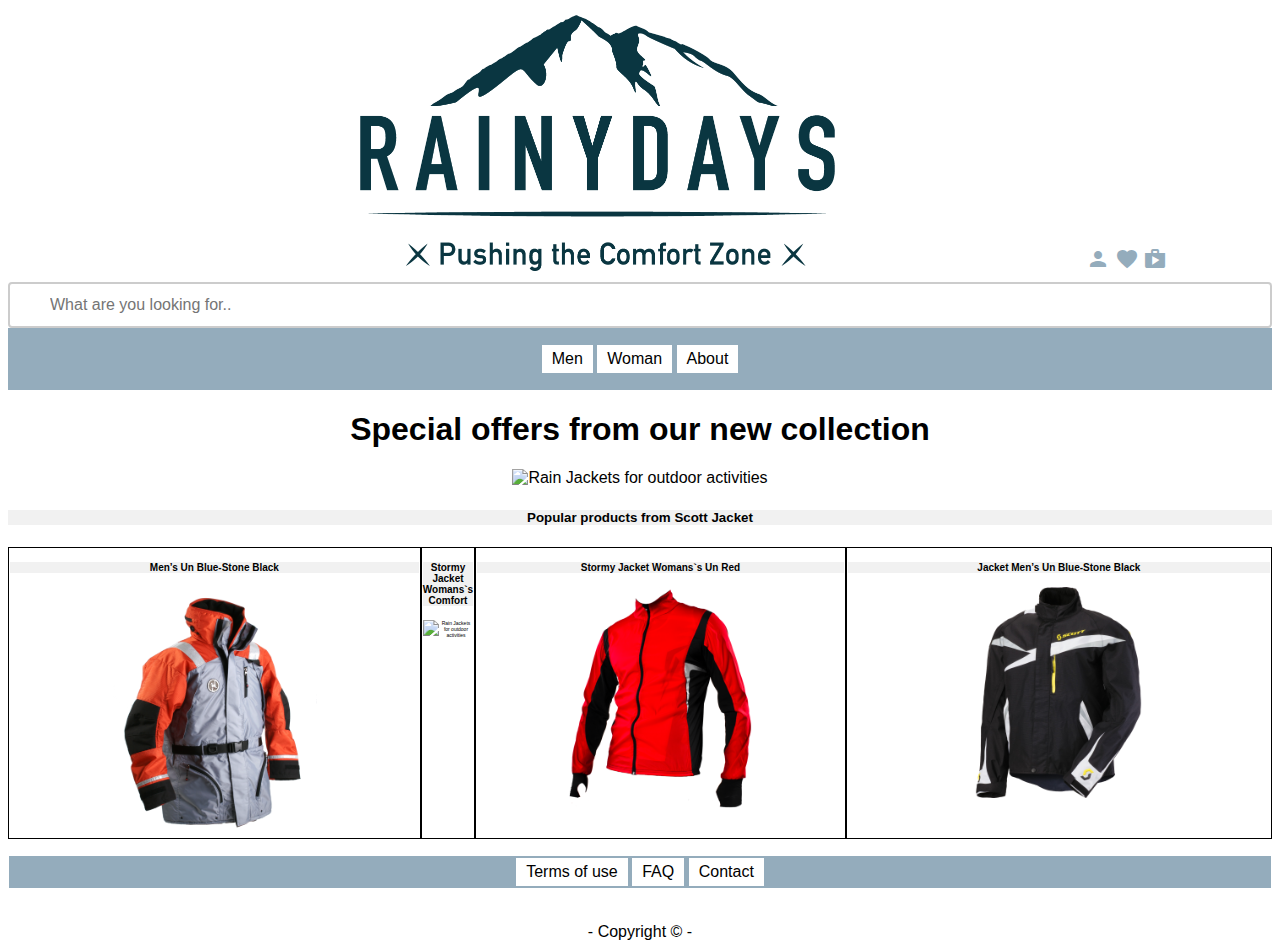
==== index.html @ ce3e81ce "zize image" ====
<!DOCTYPE html>
<html lang="en">
  <head>
    <meta charset="UTF-8" />
    <meta name="viewport" content="width=device-width, initial-scale=1.0" />
    <meta name="description" content="Outdoor Jackets - Pushing the comfort zone" />
    <title>Rainy Days</title>
    <link href="css/styles.css" rel="stylesheet">
    <link rel="stylesheet" href="https://fonts.googleapis.com/icon?family=Material+Icons">
  </head>
  <body>
    <div class="header">
    <header>
    <a href ="index.html" > <img src="./images/RainyDays_Logo.png" alt="Outdoor Jackets - Pushing the comfort zone" width="50%"></a>
    
    <i class="material-icons" style="font: size 26px;px; color:#94ACBC">person</i>
<i class="material-icons" style="font: size 26px;px;color:#94ACBC">favorite</i>
<i class="material-icons" style="font: size 26px;px;color:#94ACBC">shop

</i>

  </div> 
  </header>
  <form>
    <input type="text" name="search" placeholder="What are you looking for..">
    
  </form>
  
  <header class="border" width="80%">
    <nav>
        <ul>
          
          <li><a href="men.html" class="active">Men</a></li>
            <li><a href="woman.html" class="active">Woman</a></li>
            <li><a href="about.html" class="active">About</a></li>
           

        </ul>
    </nav>

      </header>
      <main>
          <h1>
              Special offers from our new collection
          </h1>
          
        <img src="./images/Home.jpg" alt="Rain Jackets for outdoor activities" width="75%">
      </div>

          <h5>
           
<p>Popular products from Scott Jacket</p>
          </h5>
          
          <div class="flex-container">
          <div><h4>Men’s Un Blue-Stone Black 
            </h4> <img src="./images/RainyDays_Jacket1.png" alt="Rain Jackets for outdoor activities" width="50%"></div>
          <div><h4>Stormy Jacket Womans`s Comfort 
            </h4> <img src="./images/RainyDays_Jacket2.png" alt="Rain Jackets for outdoor activities" width="50%"></div>
          <div><h4>Stormy Jacket Womans`s Un Red 
            </h4> <img src="./images/RainyDays_Jacket3.png" alt="Rain Jackets for outdoor activities" width="50%"></div>
          <div><h4>Jacket Men’s Un Blue-Stone Black 
            </h4> <img src="./images/RainyDays_Jacket4.png" alt="Rain Jackets for outdoor activities" width="50%"></div>
         
      </main>
      <nav>
<ul>
      <footer class="border" width="80%">
        
  
        <a href="#.html" class="active">Terms of use</a>
        <a href="#.html" class="active">FAQ</a>
        <a href="contact.html" class="active">Contact</a>
        
  
      </ul> 
    </nav>
    <br>
    - Copyright &copy; - 
      </footer>
  </body>
</html>
---- css/styles.css ----
body{
    background-color: white;
    font-family: 'Open Sans', Tahoma, Verdana, sans-serif;
    text-align: center;
    
      }
      
      .material-icons{
        
        object-position: right;

      }
      .header {
        background-color: white;
        background-image: cover;
        padding: 2px;
        text-align: center;
        border: 0px;
        border-color: black;
      }
      .flex-container {
        display: flex;
        background-color: black;
      }
      
      .flex-container > div {
        background-color: white;
        margin: 1px;
        padding: 1px;
        font-size: 5px;
      }
      

.h1{
    font-family: 'Open Sans', Arial, Helvetica, sans-serif, Verdana;
    color: black;
    text-align: center;
    border-color: goldenrod;
    border: 2px;
   
   
}
h2{ 
    font-family: 'Open Sans', Arial, Helvetica, sans-serif;
    color: black;
    text-align: center;
    font-size: small;
    
}
h3{ 
    font-family: 'Open Sans', Arial, Helvetica, sans-serif, Verdana;
    color: red;
    text-align: center;
    font-size: medium;
    border: 2px;
    border-color: black;

}

h4{ 
    font-family: 'Open Sans', Arial, Helvetica, sans-serif, Verdana;
    background-color: white;
    border: 4px;
    border-color: black;
    font-size: x-small;
    background-color: #f1f1f1;
    

}

h5{
    font-family: 'Open Sans', Arial, Helvetica, sans-serif, Verdana;
    text-align: center;
    font-size: smaller;
    border: 4px;
    border-color: black;
    background-color: #f1f1f1;
}
nav li{
    display: inline-block;
    text-decoration-style: solid;
    border-color: black;
    background-color: white;
    
    

}
a:link, a:visited {
    background-color: white;
    color: black;
    border: 0px solid black;
    padding: 5px 10px;
    text-align: center;
    text-decoration: none;
    display: inline-block;
  }
  
  a:hover, a:active {
    
    color: grey;
    
    text-decoration: underline;
  }

nav ul{
    padding: 1px;
    border: 0px;
    text-size-adjust: x-small;
   
    

}

footer{
    text-align: center;
    text-size-adjust: x-small;
    padding: 2px;
}
.border{
    background-color: #94ACBC;
    border: 2px;
    border-color: black;
    text-decoration-thickness: small;
    align-content: center;
    
    
}
* {
    box-sizing: border-box;
  }
  
  input[type=text], select, textarea {
    width: 100%;
    padding: 12px;
    border: 1px solid lightblue;
    border-radius: 4px;
    resize: vertical;
  }
  
  label {
    padding: 12px 12px 12px 0;
    display: inline-block;
  }
  
  input[type=submit] {
    background-color: #04AA6D;
    color: white;
    padding: 12px 20px;
    border: none;
    border-radius: 4px;
    cursor: pointer;
    float: right;
  }
  
  input[type=submit]:hover {
    background-color: #45a049;
  }
  
  .container {
    border-radius: 5px;
    background-color: #f2f2f2;
    padding: 20px;
  }
  
  
    input[type=text] {
        width: 100%;
        box-sizing: border-box;
        border: 2px solid #ccc;
        border-radius: 4px;
        font-size: 16px;
        background-color: white;
        background-image: url('searchicon.png');
        background-position: 10px 10px; 
        background-repeat: no-repeat;
        padding: 12px 20px 12px 40px;
      }
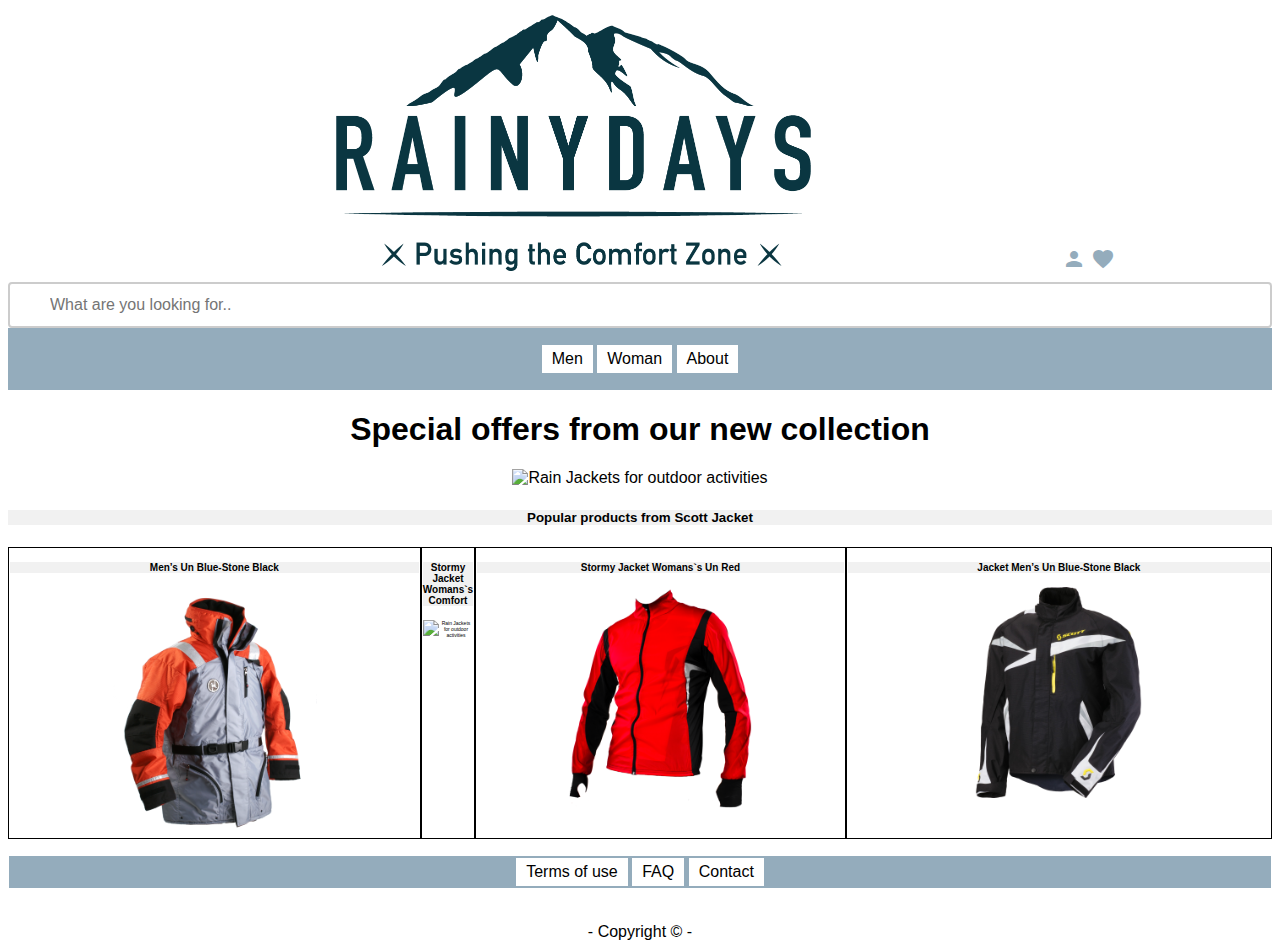
==== commit fc3f64bc: "tag" ====
--- a/index.html
+++ b/index.html
@@ -15,9 +15,7 @@
     
     <i class="material-icons" style="font: size 26px;px; color:#94ACBC">person</i>
 <i class="material-icons" style="font: size 26px;px;color:#94ACBC">favorite</i>
-<i class="material-icons" style="font: size 26px;px;color:#94ACBC">shop
-
-</i>
+<i class="material-icons" style="font: size 26px;px;color:#94ACBC">bag</i>
 
   </div> 
   </header>
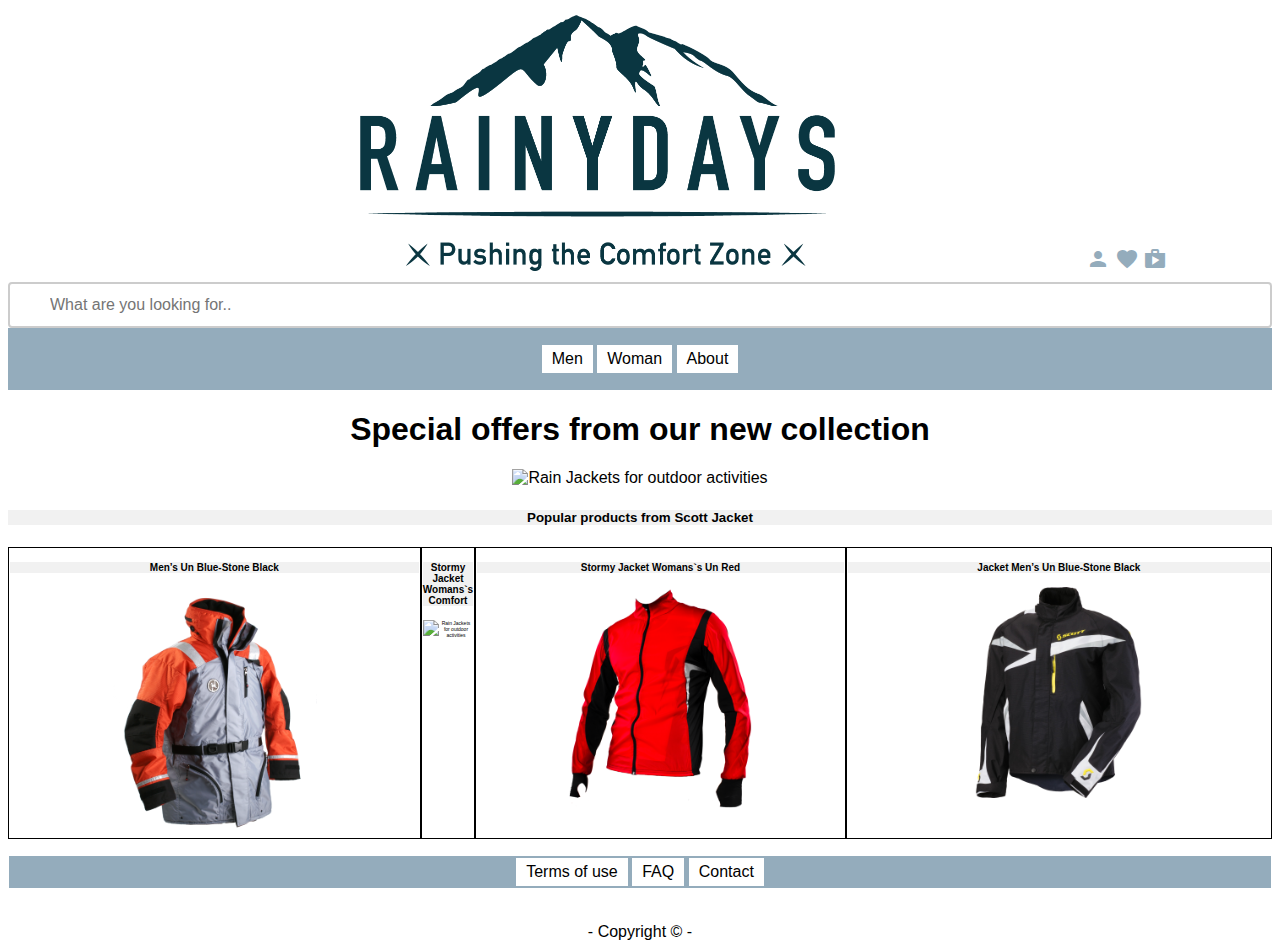
==== commit 0d9ed3d2: "shop icon" ====
--- a/index.html
+++ b/index.html
@@ -15,7 +15,7 @@
     
     <i class="material-icons" style="font: size 26px;px; color:#94ACBC">person</i>
 <i class="material-icons" style="font: size 26px;px;color:#94ACBC">favorite</i>
-<i class="material-icons" style="font: size 26px;px;color:#94ACBC">bag</i>
+<i class="material-icons" style="font: size 26px;px;color:#94ACBC">shop</i>
 
   </div> 
   </header>
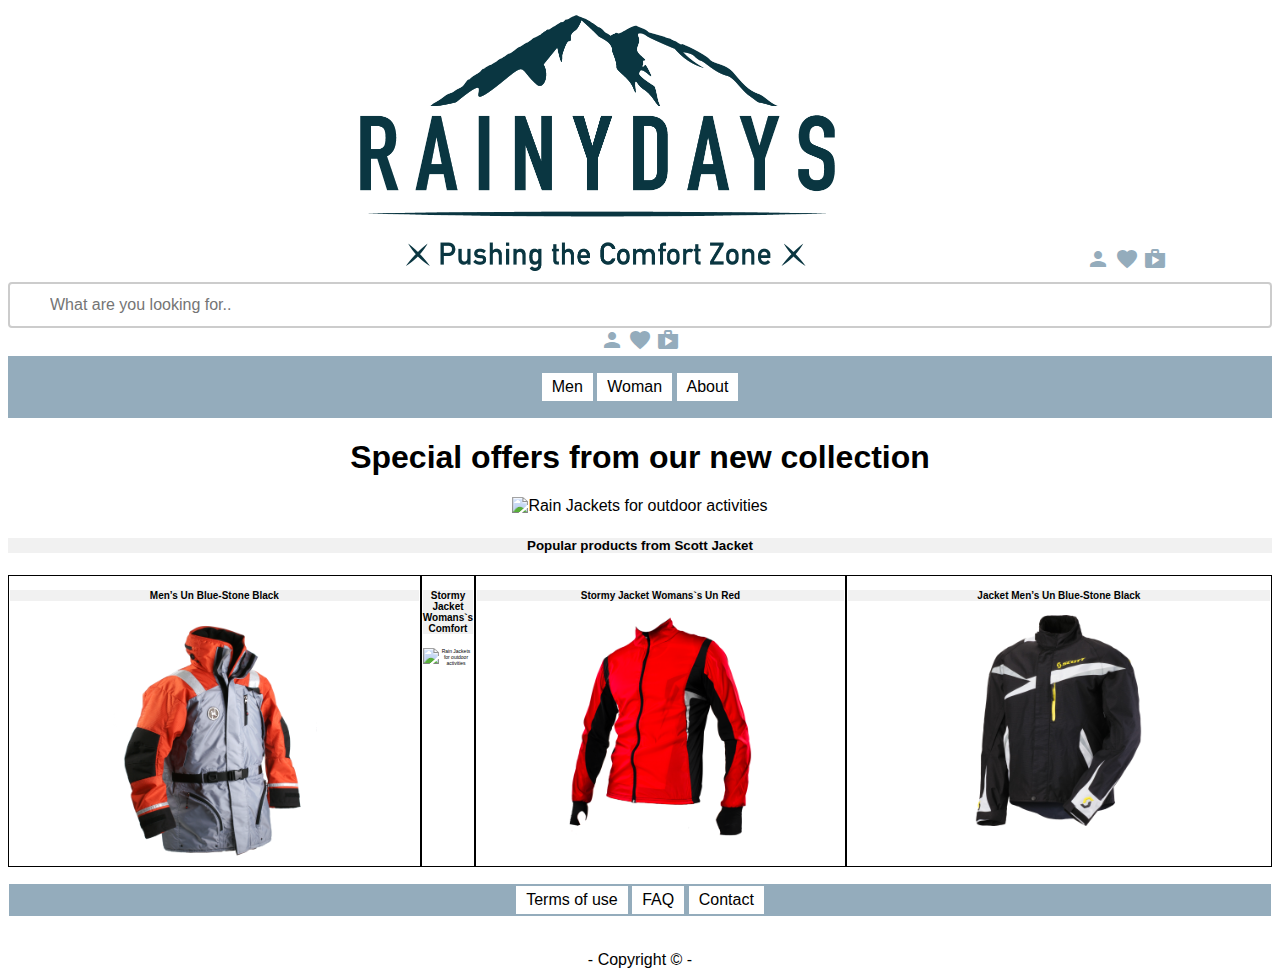
==== commit 33034f44: "change" ====
--- a/index.html
+++ b/index.html
@@ -13,9 +13,9 @@
     <header>
     <a href ="index.html" > <img src="./images/RainyDays_Logo.png" alt="Outdoor Jackets - Pushing the comfort zone" width="50%"></a>
     
-    <i class="material-icons" style="font: size 26px;px; color:#94ACBC">person</i>
-<i class="material-icons" style="font: size 26px;px;color:#94ACBC">favorite</i>
-<i class="material-icons" style="font: size 26px;px;color:#94ACBC">shop</i>
+<i class="material-icons" style="font: size 26px; color:#94ACBC">person</i>
+<i class="material-icons" style="font: size 26px; color:#94ACBC">favorite</i>
+<i class="material-icons" style="font: size 26px; color:#94ACBC">shop</i>
 
   </div> 
   </header>
@@ -23,7 +23,11 @@
     <input type="text" name="search" placeholder="What are you looking for..">
     
   </form>
-  
+  <i class="material-icons" style="font: size 26px; color:#94ACBC">person</i>
+<i class="material-icons" style="font: size 26px; color:#94ACBC">favorite</i>
+<i class="material-icons" style="font: size 26px; color:#94ACBC">shop</i>
+
+
   <header class="border" width="80%">
     <nav>
         <ul>
--- a/css/styles.css
+++ b/css/styles.css
@@ -129,32 +129,20 @@
     box-sizing: border-box;
   }
   
-  input[type=text], select, textarea {
+    input[type=text] {
     width: 100%;
-    padding: 12px;
-    border: 1px solid lightblue;
+    box-sizing: border-box;
+    border: 2px solid #ccc;
     border-radius: 4px;
-    resize: vertical;
+    font-size: 16px;
+    background-color: white;
+    background-image: url("https://icons8.com/icon/132/search");
+    background-position: 10px 10px; 
+    background-repeat: no-repeat;
+    padding: 12px 20px 12px 40px;
   }
   
-  label {
-    padding: 12px 12px 12px 0;
-    display: inline-block;
-  }
-  
-  input[type=submit] {
-    background-color: #04AA6D;
-    color: white;
-    padding: 12px 20px;
-    border: none;
-    border-radius: 4px;
-    cursor: pointer;
-    float: right;
-  }
-  
-  input[type=submit]:hover {
-    background-color: #45a049;
-  }
+
   
   .container {
     border-radius: 5px;
@@ -170,7 +158,7 @@
         border-radius: 4px;
         font-size: 16px;
         background-color: white;
-        background-image: url('searchicon.png');
+        background-image: url("https://icons8.com/icon/132/search");
         background-position: 10px 10px; 
         background-repeat: no-repeat;
         padding: 12px 20px 12px 40px;
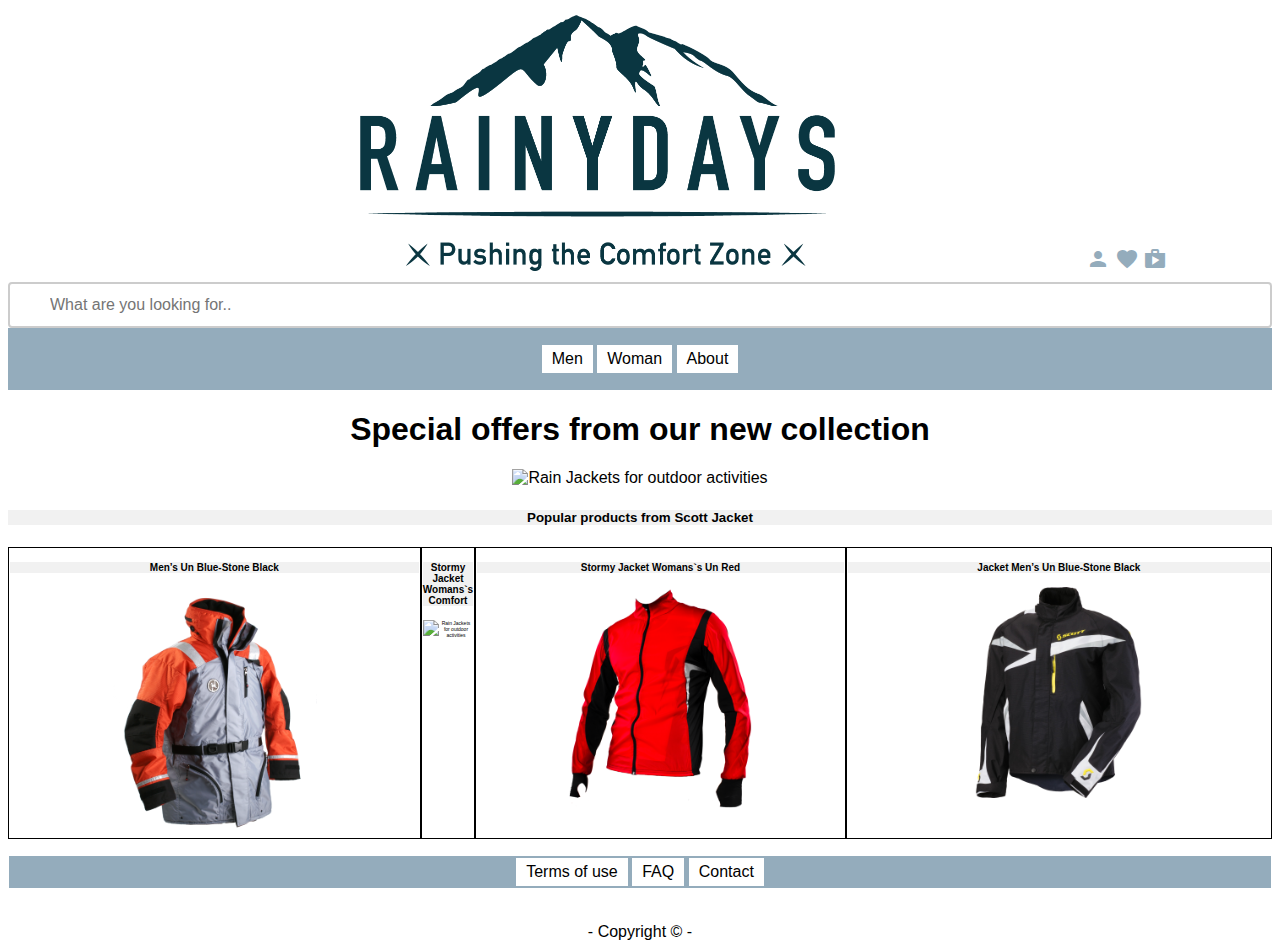
==== commit 7a7a2d51: "undo" ====
--- a/index.html
+++ b/index.html
@@ -23,11 +23,7 @@
     <input type="text" name="search" placeholder="What are you looking for..">
     
   </form>
-  <i class="material-icons" style="font: size 26px; color:#94ACBC">person</i>
-<i class="material-icons" style="font: size 26px; color:#94ACBC">favorite</i>
-<i class="material-icons" style="font: size 26px; color:#94ACBC">shop</i>
-
-
+  
   <header class="border" width="80%">
     <nav>
         <ul>
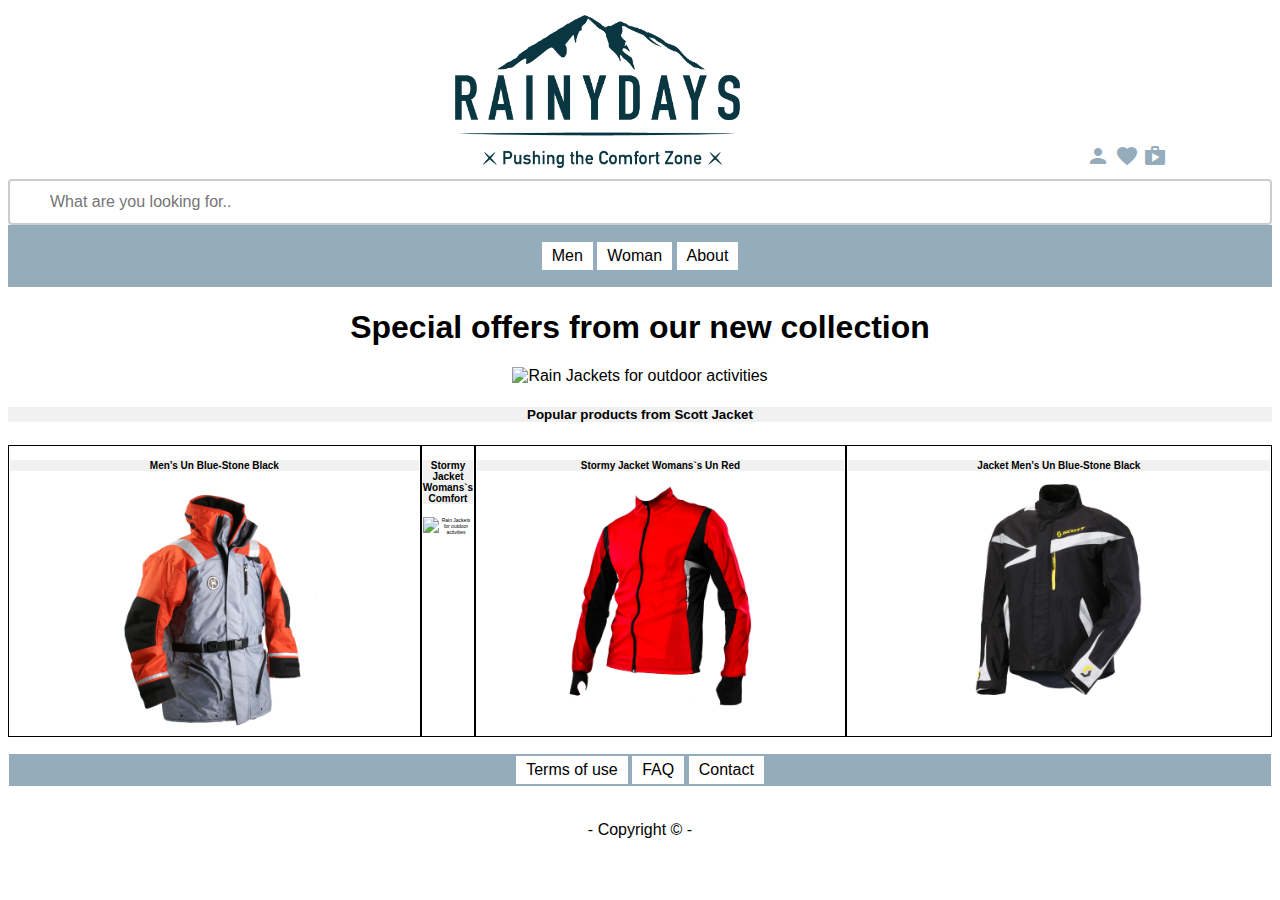
==== commit cc8b6300: "width" ====
--- a/index.html
+++ b/index.html
@@ -11,7 +11,7 @@
   <body>
     <div class="header">
     <header>
-    <a href ="index.html" > <img src="./images/RainyDays_Logo.png" alt="Outdoor Jackets - Pushing the comfort zone" width="50%"></a>
+    <a href ="index.html" > <img src="./images/RainyDays_Logo.png" alt="Outdoor Jackets - Pushing the comfort zone" width="30%"></a>
     
 <i class="material-icons" style="font: size 26px; color:#94ACBC">person</i>
 <i class="material-icons" style="font: size 26px; color:#94ACBC">favorite</i>
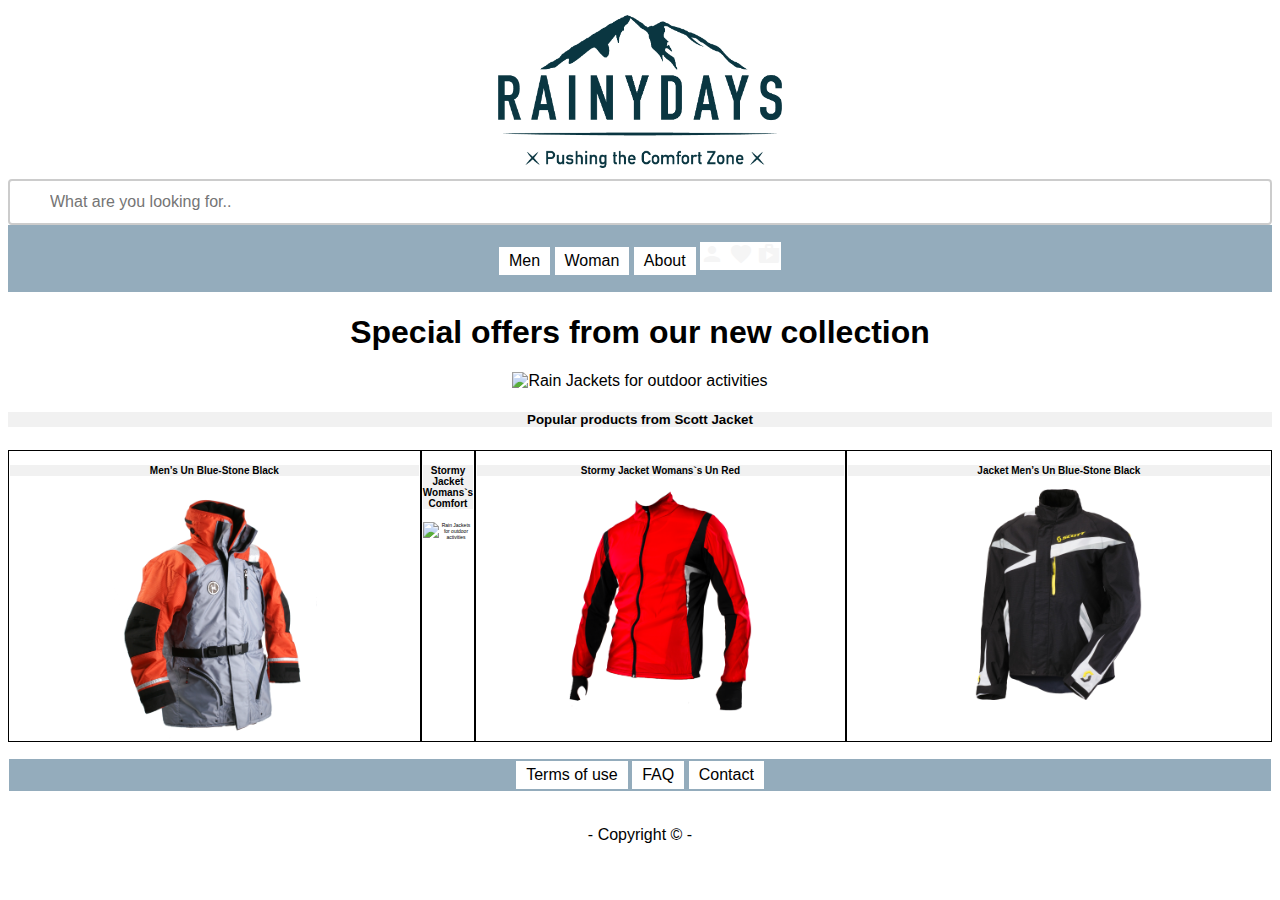
==== commit 61d5131d: "try to place icons" ====
--- a/index.html
+++ b/index.html
@@ -13,9 +13,7 @@
     <header>
     <a href ="index.html" > <img src="./images/RainyDays_Logo.png" alt="Outdoor Jackets - Pushing the comfort zone" width="30%"></a>
     
-<i class="material-icons" style="font: size 26px; color:#94ACBC">person</i>
-<i class="material-icons" style="font: size 26px; color:#94ACBC">favorite</i>
-<i class="material-icons" style="font: size 26px; color:#94ACBC">shop</i>
+
 
   </div> 
   </header>
@@ -31,6 +29,11 @@
           <li><a href="men.html" class="active">Men</a></li>
             <li><a href="woman.html" class="active">Woman</a></li>
             <li><a href="about.html" class="active">About</a></li>
+            <li>
+              <i class="material-icons" style="font: size 26px; color:whitesmoke">person</i>
+              <i class="material-icons" style="font: size 26px; color:whitesmoke">favorite</i>
+              <i class="material-icons" style="font: size 26px; color:whitesmoke">shop</i>
+            </li>
            
 
         </ul>
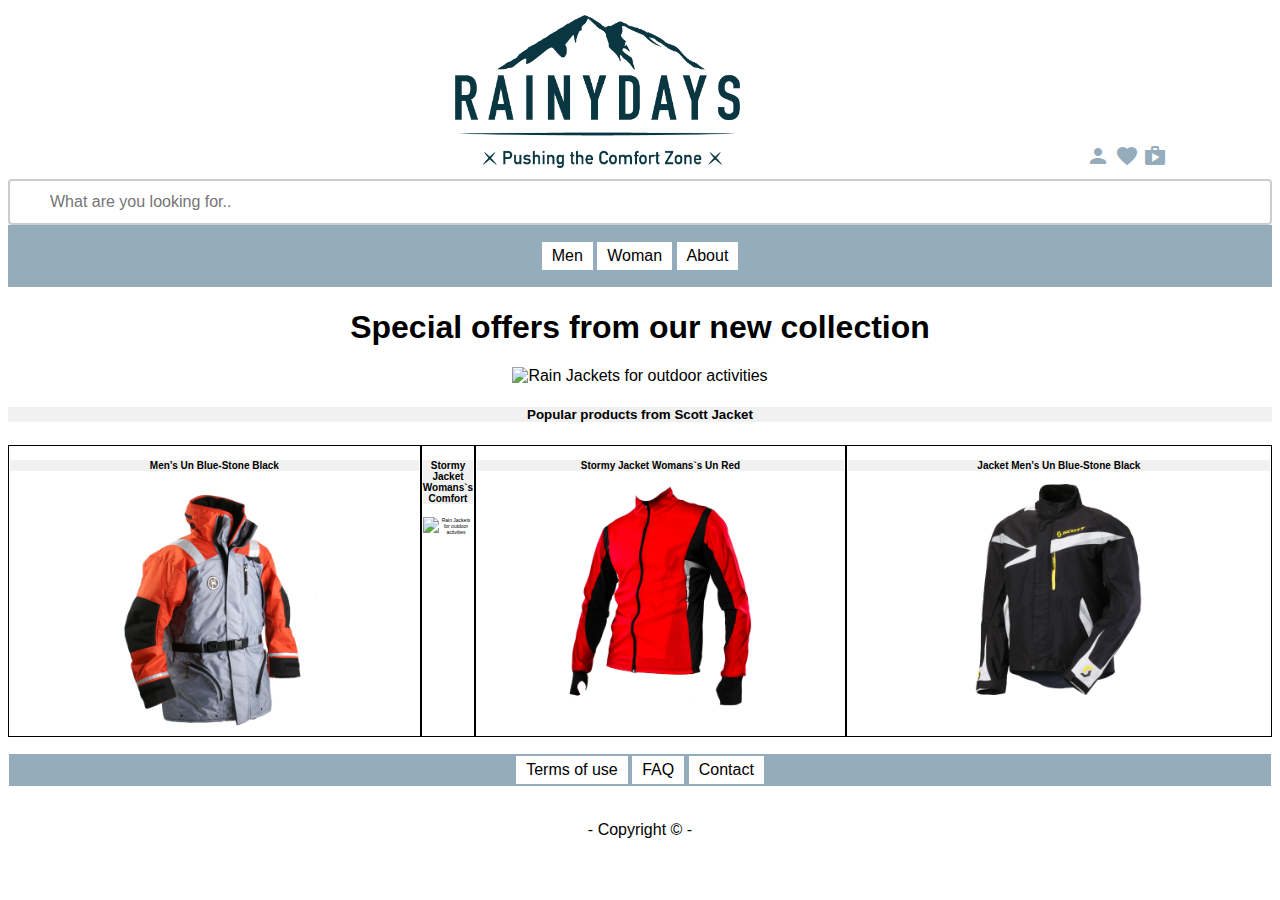
==== commit 6bc0a1a9: "wrong code" ====
--- a/index.html
+++ b/index.html
@@ -13,7 +13,9 @@
     <header>
     <a href ="index.html" > <img src="./images/RainyDays_Logo.png" alt="Outdoor Jackets - Pushing the comfort zone" width="30%"></a>
     
-
+<i class="material-icons" style="font: size 26px; color:#94ACBC">person</i>
+<i class="material-icons" style="font: size 26px; color:#94ACBC">favorite</i>
+<i class="material-icons" style="font: size 26px; color:#94ACBC">shop</i>
 
   </div> 
   </header>
@@ -29,11 +31,6 @@
           <li><a href="men.html" class="active">Men</a></li>
             <li><a href="woman.html" class="active">Woman</a></li>
             <li><a href="about.html" class="active">About</a></li>
-            <li>
-              <i class="material-icons" style="font: size 26px; color:whitesmoke">person</i>
-              <i class="material-icons" style="font: size 26px; color:whitesmoke">favorite</i>
-              <i class="material-icons" style="font: size 26px; color:whitesmoke">shop</i>
-            </li>
            
 
         </ul>
